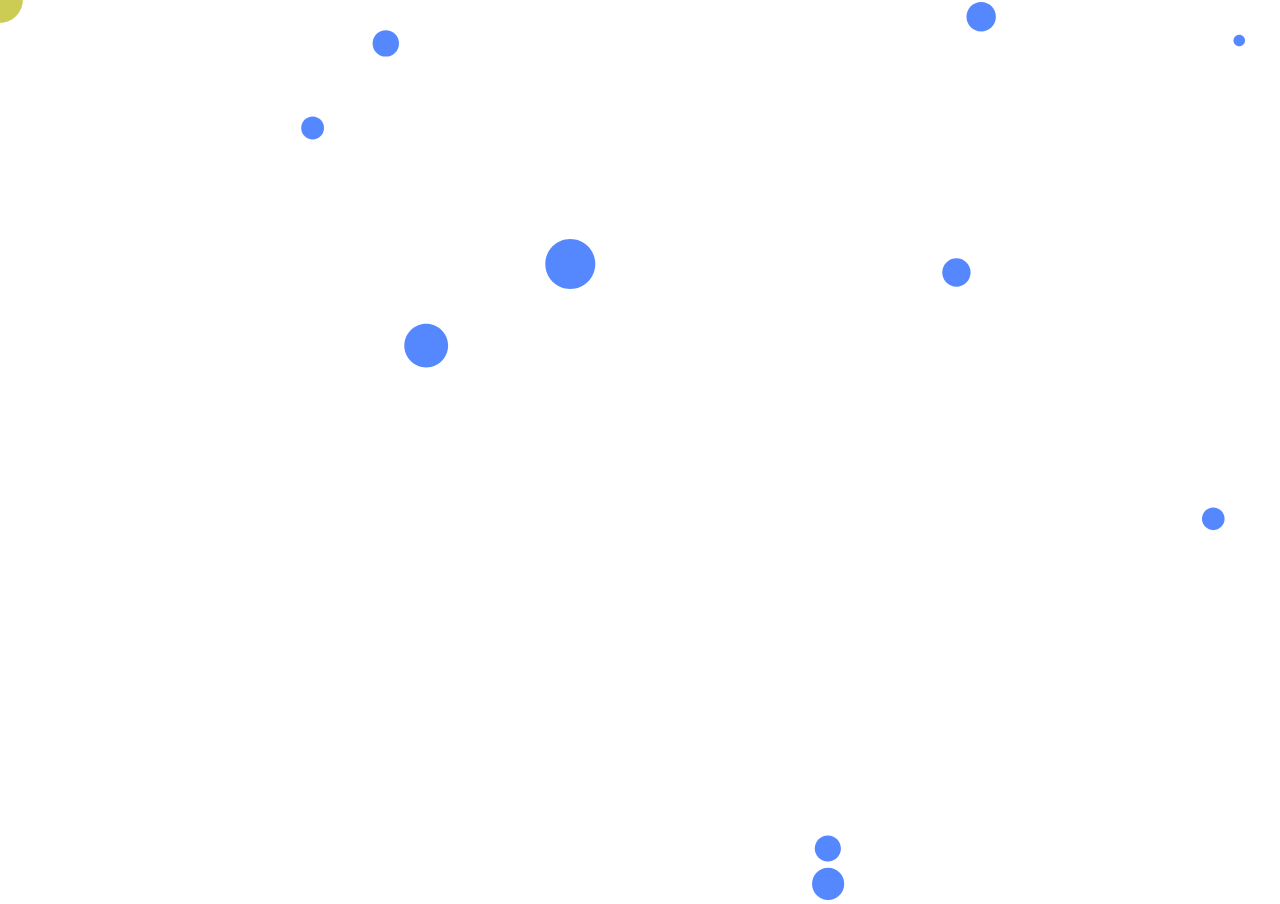
==== Assignment_02/index.html @ 8092e149 "Assignment_02" ====
<!DOCTYPE html>
<html>
  <head>
    <meta charset="utf-8">
    <meta name="viewport" width=device-width, initial-scale=1.0, maximum-scale=1.0, user-scalable=0>

    <!-- CSS stylesheet(s) -->
    <link rel="stylesheet" type="text/css" href="css/style.css" />

    <!-- Library script(s) -->
    <script src="js/libraries/p5.min.js"></script>
    <script src="js/libraries/p5.sound.min.js"></script>
    <script src="js/libraries/p5.dom.min.js"></script>

    <!-- My script(s) -->
    <script src="js/Agent.js"></script>
    <script src="js/Avatar.js"></script>
    <script src="js/Food.js"></script>
    <script src="js/script.js"></script>
  </head>

  <body>
    <!-- HTML would go here if needed. -->
  </body>

</html>
---- Assignment_02/css/style.css ----
/*********************************************

Here is a description of any special CSS used.
In this case it's just padding and margin to 0
so the canvas is flush with the top left corner.

**********************************************/

body {
  padding: 0;
  margin: 0;
}
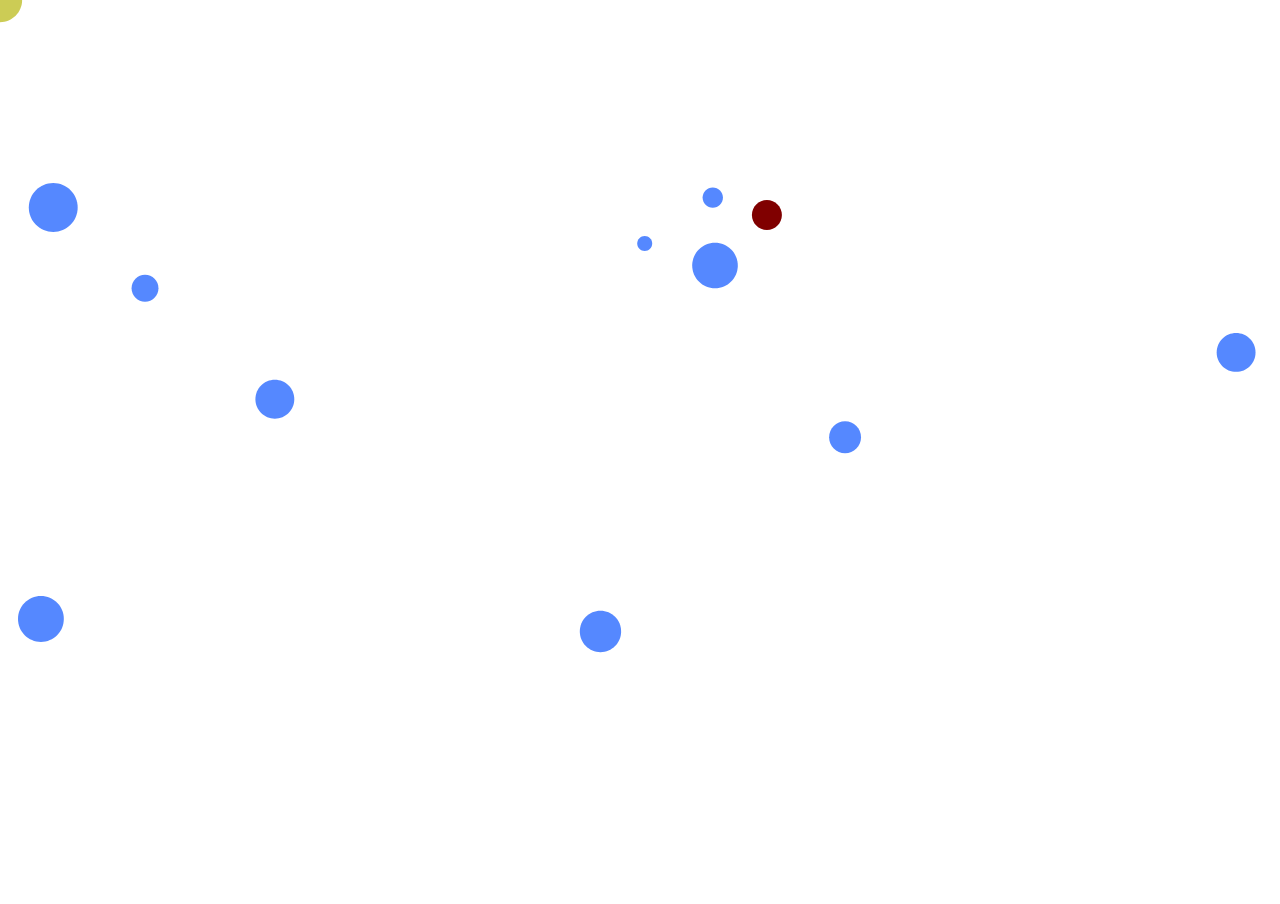
==== commit df115f41: "Added Menace class that decreases Avatar's size upon collision" ====
--- a/Assignment_02/index.html
+++ b/Assignment_02/index.html
@@ -16,6 +16,7 @@
     <script src="js/Agent.js"></script>
     <script src="js/Avatar.js"></script>
     <script src="js/Food.js"></script>
+    <script src="js/Menace.js"></script>
     <script src="js/script.js"></script>
   </head>
 
